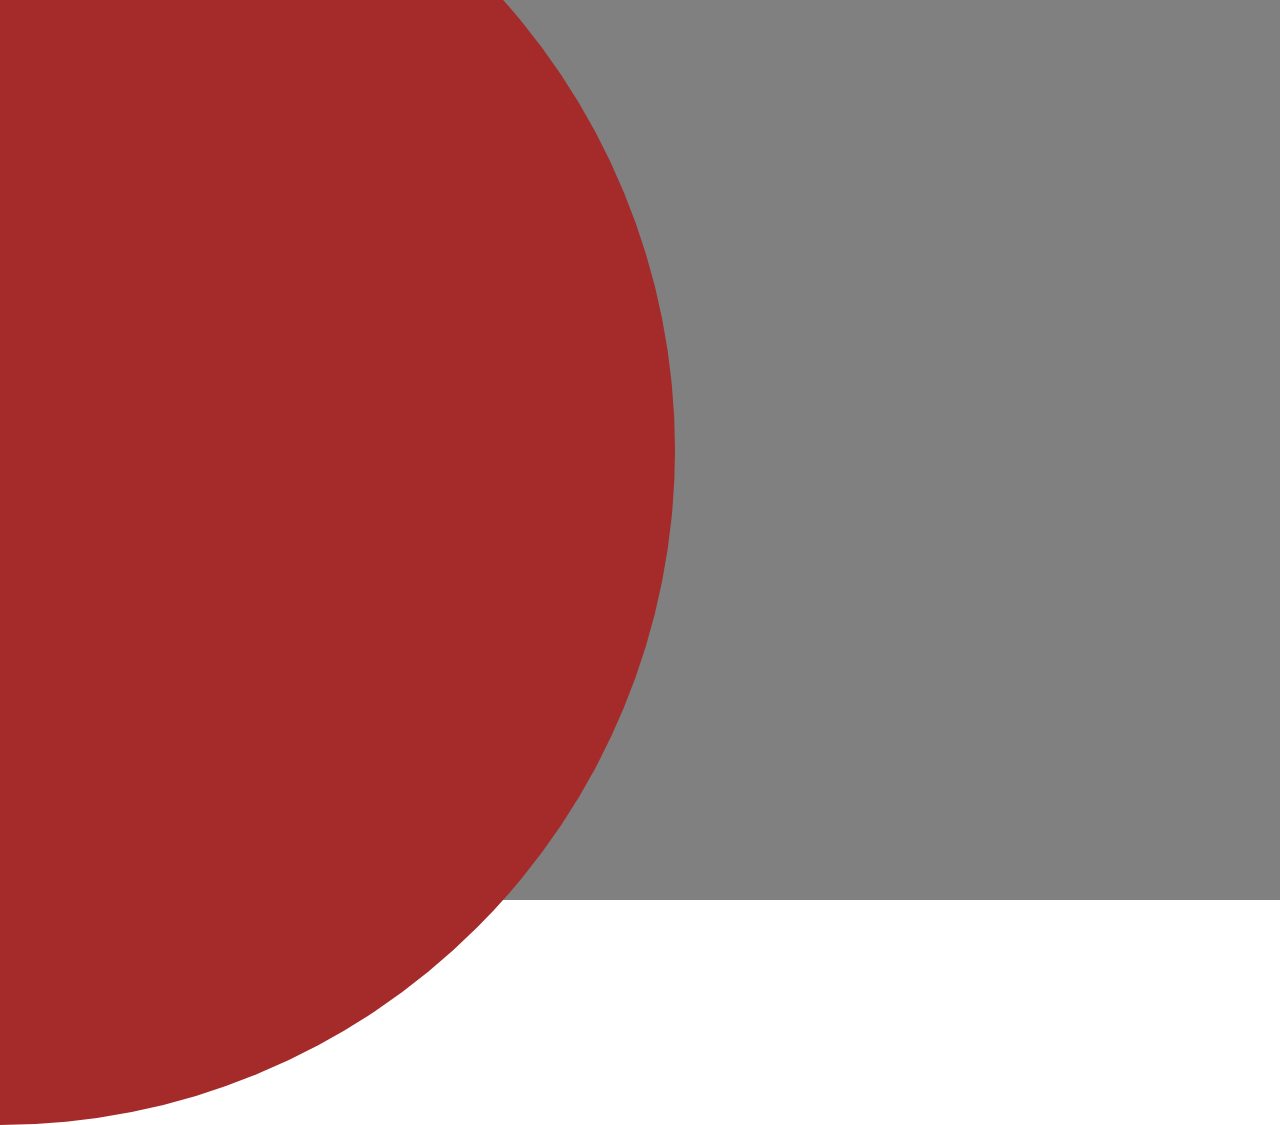
==== scroll wheel/index.html @ 8f6ed940 "update.1" ====
<!DOCTYPE html>
<html lang="en">
  <head>
    <meta charset="UTF-8" />
    <meta name="viewport" content="width=device-width, initial-scale=1.0" />
    <title>ScrollWheel | Learning</title>

    <link rel="stylesheet" href="styles.css" />
  </head>
  <body>
    <main class="main">
      <div class="circle"></div>
    </main>

    <script src="index.js"></script>
  </body>
</html>
---- scroll wheel/styles.css ----
* {
  margin: 0;
  padding: 0;
  box-sizing: border-box;
}

html,
body {
  width: 100%;
  height: 100%;
}
.main {
  width: 100%;
  height: 100%;
  background-color: gray;
  position: relative;
  display: flex;
}

.circle {
  width: 150vh;
  height: 150vh;
  position: absolute;
  display: flex;
  align-items: center;
  justify-content: center;
  background-color: brown;
  border-radius: 50%;
  /* top: 20%; */
  top: 50%;
  left: -75vh;
  transform: translate(0, -50%);
}
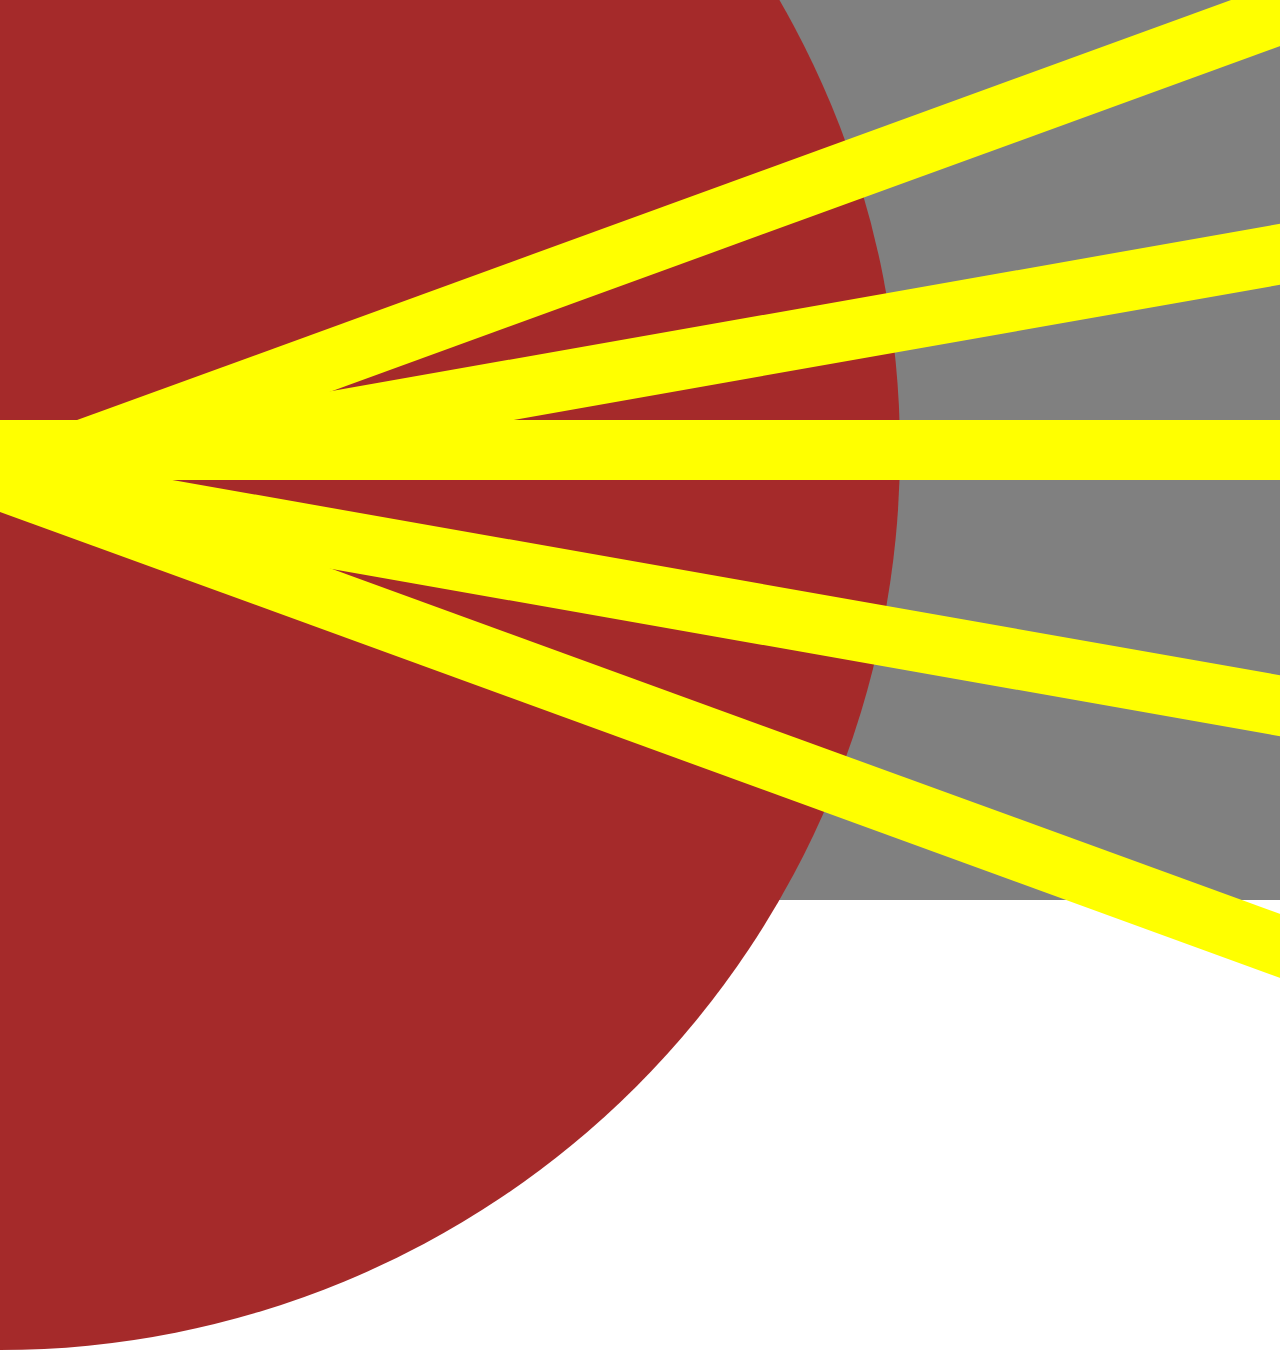
==== commit ce46cb80: "commit.2" ====
--- a/scroll wheel/index.html
+++ b/scroll wheel/index.html
@@ -9,7 +9,13 @@
   </head>
   <body>
     <main class="main">
-      <div class="circle"></div>
+      <div class="circle">
+        <div class="stripe str1"></div>
+        <div class="stripe str2"></div>
+        <div class="stripe str3"></div>
+        <div class="stripe str4"></div>
+        <div class="stripe str5"></div>
+      </div>
     </main>
 
     <script src="index.js"></script>
--- a/scroll wheel/styles.css
+++ b/scroll wheel/styles.css
@@ -18,8 +18,8 @@
 }
 
 .circle {
-  width: 150vh;
-  height: 150vh;
+  width: 200vh;
+  height: 200vh;
   position: absolute;
   display: flex;
   align-items: center;
@@ -28,6 +28,38 @@
   border-radius: 50%;
   /* top: 20%; */
   top: 50%;
-  left: -75vh;
+  left: -100vh;
   transform: translate(0, -50%);
 }
+
+.stripe {
+  width: 80%;
+  height: 60px;
+  background-color: yellow;
+  position: absolute;
+  /* align-items: center; */
+  top: 50%;
+  left: 50%;
+  transform: translate(0, -50%);
+  transform-origin: 0 50%;
+}
+
+.str1 {
+  transform: rotate(-20deg);
+}
+
+.str2 {
+  transform: rotate(-10deg);
+}
+
+.str3 {
+  /* transform: rotate(-20deg); */
+}
+
+.str4 {
+  transform: rotate(10deg);
+}
+
+.str5 {
+  transform: rotate(20deg);
+}
